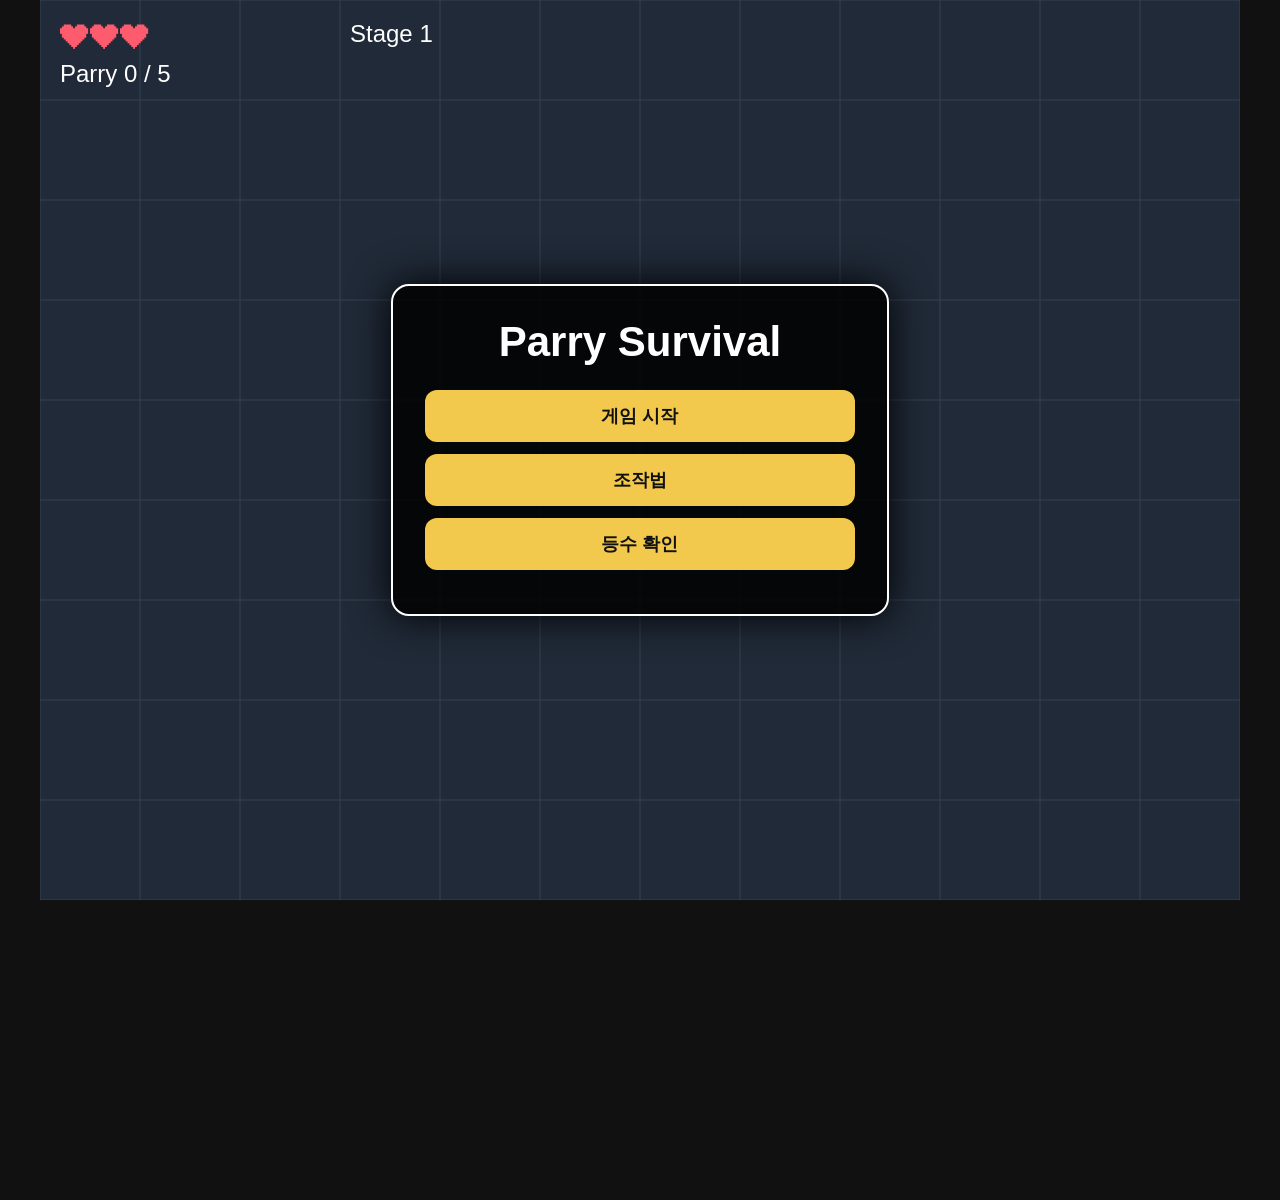
==== mygame1/index.html @ 8eadfff4 "." ====
<!DOCTYPE html>
<html lang="ko">
<head>
  <meta charset="UTF-8">
  <meta name="viewport" content="width=device-width, initial-scale=1.0">
  <title>Parry Survival - Evolution</title>
  <link rel="stylesheet" href="style.css">
</head>
<body>
  <div id="wrap">
    <canvas id="gameCanvas"></canvas>
    <div id="hud">
      <div id="hpBox">❤❤❤</div>
      <div id="stageBox">Stage 1</div>
      <div id="scoreBox">Parry 0 / 5</div>
    </div>
    <div id="menu" class="screen active">
      <h1>Parry Survival</h1>
      <button id="startBtn">게임 시작</button>
      <button id="guideBtn">조작법</button>
      <button id="rankBtn">등수 확인</button>
    </div>
    <div id="guide" class="screen">
      <h2>조작법</h2>
      <p>이동: WASD / 방향키 | 대쉬: Shift</p>
      <hr>
      <p><strong>[패링 키 설정]</strong></p>
      <p><span style="color:#dfe6e9">●</span> J: 유도형 적 (추격)</p>
      <p><span style="color:#ff9f43">●</span> K: 돌진형 적 (후퇴 후 돌격)</p>
      <p><span style="color:#a29bfe">●</span> L: 습격형 적 (급가속 후 정지)</p>
      <p style="color:#ff7675; font-size:14px;">※ 패링 실패 시 0.8초간 재사용 불가</p>
      <button class="menuBtn">메뉴로 돌아가기</button>
    </div>
    <div id="gameOver" class="screen">
      <h2>GAME OVER</h2>
      <p id="finalScore">최종 점수: 0</p>
      <button id="retryBtn">다시하기</button>
      <button class="menuBtn">메뉴로 돌아가기</button>
      <button id="rankBtn2">등수 확인하기</button>
    </div>
    <div id="rank" class="screen">
      <h2>등수</h2>
      <ol id="rankList"></ol>
      <button class="menuBtn">메뉴로 돌아가기</button>
    </div>
  </div>
  <script src="game.js"></script>
</body>
</html>
---- mygame1/style.css ----
html,body{margin:0;width:100%;height:100%;overflow:hidden;background:#111;color:white;font-family:Arial,sans-serif}#wrap{position:relative;width:100vw;height:100vh}#gameCanvas{display:block;width:100vw;height:100vh;background:#1e2633}#hud{position:absolute;left:0;top:0;width:100%;padding:18px;box-sizing:border-box;pointer-events:none;font-weight:800;text-shadow:0 2px 4px #000}#hpBox{position:absolute;left:18px;top:18px;font-size:30px;color:#ff5b6e}#stageBox{position:absolute;left:50%;top:18px;transform:translateX(-50%);font-size:24px}#scoreBox{position:absolute;right:18px;top:18px;font-size:24px}.screen{display:none;position:absolute;left:50%;top:50%;transform:translate(-50%,-50%);width:min(430px,90vw);padding:32px;background:rgba(0,0,0,.86);border:2px solid #fff;border-radius:18px;text-align:center;box-shadow:0 0 40px #000}.screen.active{display:block}h1{font-size:42px;margin:0 0 24px}h2{font-size:34px;margin:0 0 20px}button{display:block;width:100%;margin:12px 0;padding:14px;border:0;border-radius:12px;background:#f2c94c;color:#111;font-size:18px;font-weight:900;cursor:pointer}button:hover{filter:brightness(1.12)}p{line-height:1.6}ol{text-align:left;font-size:18px;line-height:1.8}
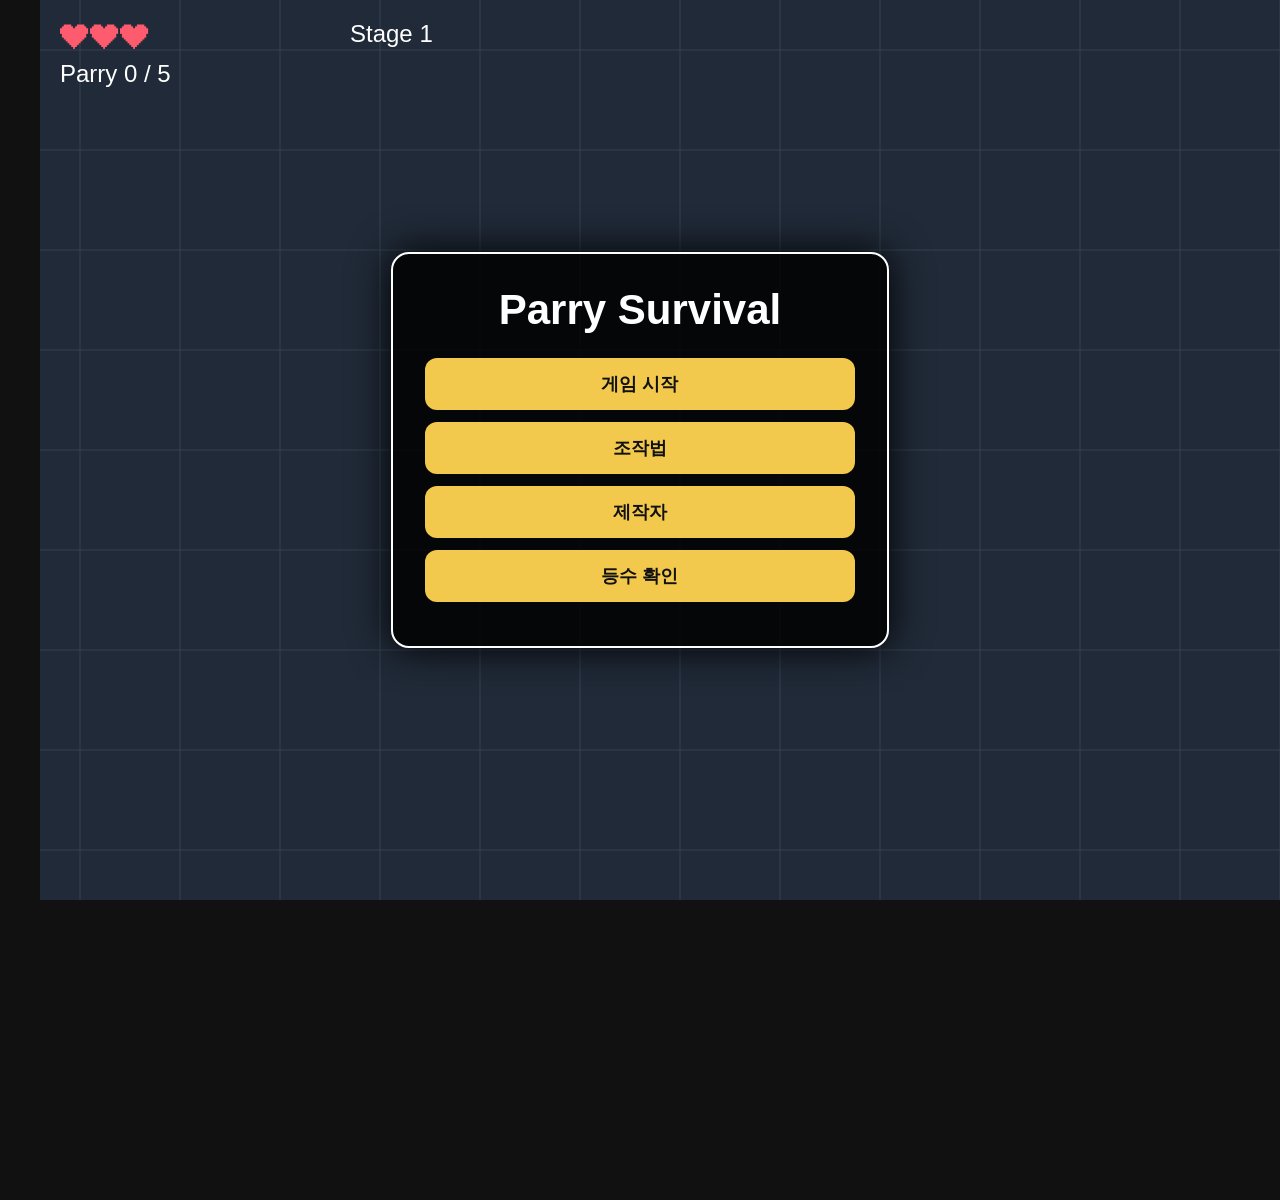
==== commit 83ed6b58: "Update index.html" ====
--- a/mygame1/index.html
+++ b/mygame1/index.html
@@ -9,17 +9,21 @@
 <body>
   <div id="wrap">
     <canvas id="gameCanvas"></canvas>
-    <div id="hud">
+    
+    <div id="hud" style="display: none;">
       <div id="hpBox">❤❤❤</div>
       <div id="stageBox">Stage 1</div>
       <div id="scoreBox">Parry 0 / 5</div>
     </div>
+    
     <div id="menu" class="screen active">
       <h1>Parry Survival</h1>
       <button id="startBtn">게임 시작</button>
       <button id="guideBtn">조작법</button>
+      <button id="creatorsBtn">제작자</button>
       <button id="rankBtn">등수 확인</button>
     </div>
+    
     <div id="guide" class="screen">
       <h2>조작법</h2>
       <p>이동: WASD / 방향키 | 대쉬: Shift</p>
@@ -29,8 +33,22 @@
       <p><span style="color:#ff9f43">●</span> K: 돌진형 적 (후퇴 후 돌격)</p>
       <p><span style="color:#a29bfe">●</span> L: 습격형 적 (급가속 후 정지)</p>
       <p style="color:#ff7675; font-size:14px;">※ 패링 실패 시 0.8초간 재사용 불가</p>
+      <p style="color:#a29bfe; font-size:14px; font-weight:bold;">※ Space: 콤보 20 달성 시 화면 전체 폭발 필살기</p>
       <button class="menuBtn">메뉴로 돌아가기</button>
     </div>
+
+    <div id="creators" class="screen">
+      <h2>제작자</h2>
+      <br>
+      <h3 style="color: #4aa3ff;">👑 기획 및 개발</h3>
+      <p style="font-weight: bold; color: #ff9f43; font-size: 24px; margin: 10px 0;">서정우</p>
+      <p style="font-weight: bold; color: #ff9f43; font-size: 24px; margin: 10px 0;">이수찬</p>
+      <br>
+      <p style="color: #ccc;">2024-1 게임 프로그래밍 프로젝트</p>
+      <br>
+      <button class="menuBtn">메뉴로 돌아가기</button>
+    </div>
+    
     <div id="gameOver" class="screen">
       <h2>GAME OVER</h2>
       <p id="finalScore">최종 점수: 0</p>
@@ -38,11 +56,23 @@
       <button class="menuBtn">메뉴로 돌아가기</button>
       <button id="rankBtn2">등수 확인하기</button>
     </div>
+    
     <div id="rank" class="screen">
       <h2>등수</h2>
       <ol id="rankList"></ol>
       <button class="menuBtn">메뉴로 돌아가기</button>
     </div>
+
+    <div id="endingCredit" class="screen">
+      <h2 style="color: #eccc68;">STAGE CLEAR!</h2>
+      <p>끝없는 적들의 공세를 멋지게 막아내셨습니다.</p>
+      <br>
+      <h3 style="color: #4aa3ff;">👑 제작진</h3>
+      <p style="font-weight: bold; color: #ff9f43; font-size: 20px;">서정우, 이수찬</p>
+      <br>
+      <button class="menuBtn">메뉴로 돌아가기</button>
+    </div>
+
   </div>
   <script src="game.js"></script>
 </body>
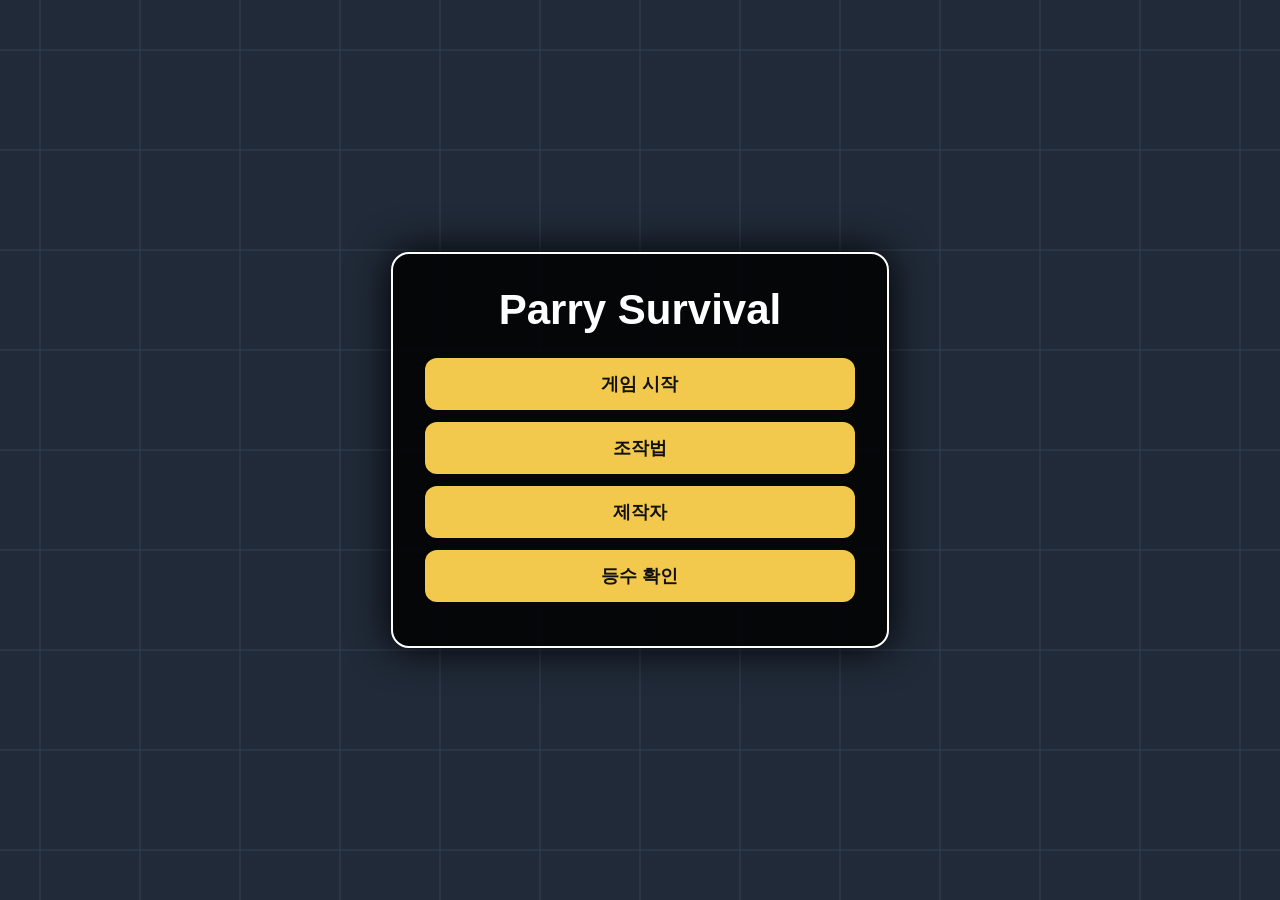
==== commit bcbf7355: "." ====
--- a/mygame1/index.html
+++ b/mygame1/index.html
@@ -33,6 +33,8 @@
       <p><span style="color:#ff9f43">●</span> K: 돌진형 적 (후퇴 후 돌격)</p>
       <p><span style="color:#a29bfe">●</span> L: 습격형 적 (급가속 후 정지)</p>
       <p style="color:#ff7675; font-size:14px;">※ 패링 실패 시 0.8초간 재사용 불가</p>
+      <p style="color:#dfe6e9; font-size:14px; font-weight:bold;">※ J 패링 후 Shift: 이동 방향으로 대쉬 + 미사일 (키 없으면 첫 대쉬 방향)</p>
+      <p style="color:#aaa; font-size:14px; font-weight:bold;">※ Stage 1: 적 5마리 처치 시 보스 등장 (등장 후 잡몹 출현 40%) | 빨간 탄 J 패링 유도탄</p>
       <p style="color:#a29bfe; font-size:14px; font-weight:bold;">※ Space: 콤보 20 달성 시 화면 전체 폭발 필살기</p>
       <button class="menuBtn">메뉴로 돌아가기</button>
     </div>
